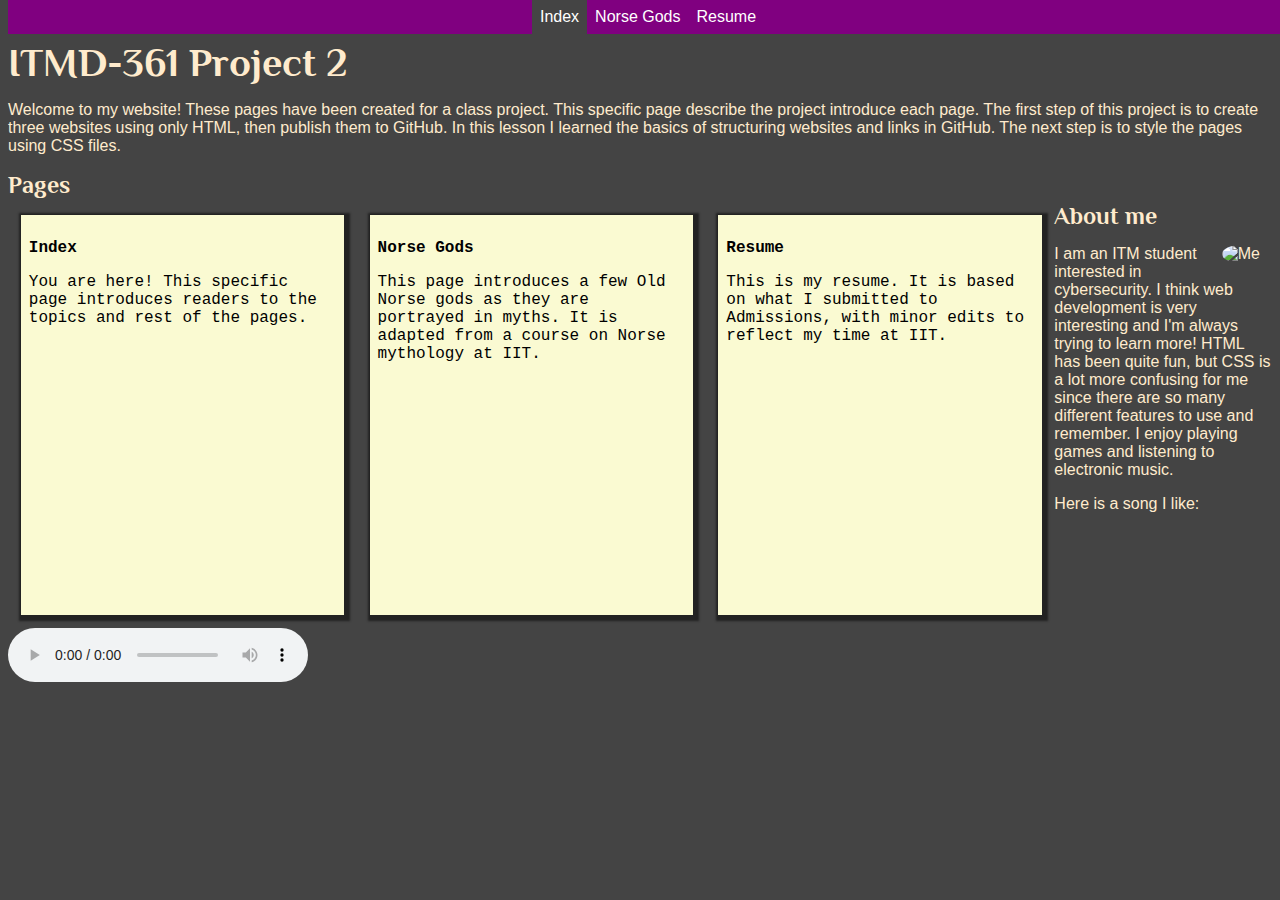
==== index.html @ 00c3f08a "update css" ====
<!DOCTYPE html>
<html lang="en">
<head>
  <meta charset="UTF-8">
  <title>Index</title>
  <link rel="stylesheet" href="css/style.css">
  <link rel="stylesheet" type="text/css" href="/project_2/css/normalize.css">
  <link rel="icon" href="docs/assets/letter_f.jpg">
</head>
<body>
  <header>
    <nav id="main-navbar">
      <ul id="navbar-container">
        <li id="here"><a href="#">Index</a></li>
        <li><a href="norse.html">Norse Gods</a></li>
        <li><a href="resume.html">Resume</a></li>
      </ul>
    </nav>
  </header>
  <h1>ITMD-361 Project 2</h1>
  <p>Welcome to my website! These pages have been created for a class project. This specific page describe the project introduce each page. The first step of this project is to create three websites using only HTML, then publish them to GitHub. In this lesson I learned the basics of structuring websites and links in GitHub. The next step is to style the pages using CSS files.</p>
  <section id="pages">
    <h2>Pages</h2>
    <div class="page">
      <p><strong>Index</strong></p>
      <p>You are here! This specific page introduces readers to the topics and rest of the pages.</p>
    </div>
    <a href="norse.html">
      <div class="page">
        <p><strong>Norse Gods</strong></p>
        <p>This page introduces a few Old Norse gods as they are portrayed in myths. It is adapted from a course on Norse mythology at IIT.</p>
      </div>
    </a>
    <a href="resume.html">
      <div class="page">
        <p><strong>Resume</strong></p>
        <p>This is my resume. It is based on what I submitted to Admissions, with minor edits to reflect my time at IIT.</p>
      </div>
    </a>
  </section>
  <section>
    <h2>About me</h2>
    <img src="docs/assets/me.jpg" alt="Me" id="meimg">
    <p>I am an ITM student interested in cybersecurity. I think web development is very interesting and I'm always trying to learn more! HTML has been quite fun, but CSS is a lot more confusing for me since there are so many different features to use and remember. I enjoy playing games and listening to electronic music.</p>
    <p>Here is a song I like:</p>
    <audio controls src="docs/assets/the_thing_she_saw_one_day.flac"></audio>
  </section>
</body>
</html>
---- css/style.css ----
/*
One valid, error-free CSS file with your original code; and one file containing the CSS reset code you used. Both linked from the head of all three HTML files
Apply at least five of the same style elements to each of your pages. Example removing the list-style from navigation on all three pages with a single CSS deceleration.
Apply at least five different style elements to each of your pages.
Centered horizontal-navigation. At the top of and identical on every page.
Use one imported font style and one browser native font style.
Six screen capture images of successful validation. One HTML and one CSS validation for each website page. Use the live link to validate. (-50% if it doesn't validate)
You must use relative units (em, rem, vm, %) in your CSS to make your pages fluid. You may use px units to put a maximum size or within content areas.
Create at least one fluid layout page using relative units (em, rem, vm, %) and one fixed width layout page.
A subjective grade will be applied to websites that are not cative and just apply the minimum required style.
*/
@import url('https://fonts.googleapis.com/css2?family=Philosopher:ital,wght@0,400;0,700;1,400;1,700&display=swap');
#main-navbar {
	background-color: purple;
  overflow: hidden;
  width: 100%;
  position: fixed;
  z-index: 1;
  top:0;
}
#navbar-container {
  list-style-type: none;
  margin: 0;
  padding: 0;
  position: relative;
  left: 50%;
  float: left;
}
#main-navbar ul li {
  display: block;
  position: relative;
  right: 50%;
  float: left;
}
#main-navbar ul li a {
  display: block;
  position: relative;
  float: left;
  color: #fff;
  text-decoration: none;
  padding: 8px;
  text-align: center;
}
#main-navbar ul a li:hover {
  font-weight: bold;
  background-color: #222;
}
#here {
  background-color: #444;
}
#pages {
  width: 100%;
  padding: 0;
}
#pages .page {
  float: left;
  padding: 8px;
  margin: 0.8em;
  display: block;
  width: 24vw;
  min-width: 12em;
  max-width: 20em;
  height: 30vw;
  min-height: 15em;
  max-height: 25em;
  box-shadow: 2px 2px 2px 4px #222;
  background-color: lightgoldenrodyellow;
  color:black;
  font-family: 'Courier New', Courier, monospace;
  transition: transform .3s;
}
#pages .page:hover {
  transform: scale(1.1);
  box-shadow: 4px 4px 4px 4px #222;
}
#meimg {
  float: right;
  position: relative;
  margin: 12px;
  padding: 0;
  border-radius: 50%;
  transition: transform .3s;
}
#meimg:hover {
  transform: rotate(4deg);
}
#readable-width {
  max-width: 800px;
  margin: auto;
  justify-content: center;
}
.tribe {
  position:relative;
	margin: auto;
  padding: 8px;
	border:4px solid;
  border-image: linear-gradient(to bottom, forestgreen, saddlebrown) 1;
	background-color: #333;
}
.norseimg {
  margin: auto;
  text-align: center;
  display: inline-block;
}
#resume {
  width: 800px;
  text-align: left;
  margin: auto;
  padding: 0;
}
#resume h2 {
  color: lightsalmon;
}
#contact {
  position:sticky;
	margin: 0;
  padding: 0;
  text-align: center;
	background-color: lightsalmon;
  color:black
}
.activity {
  font-weight: bold;
}
.date {
  position: absolute;
  display: block;
  right: 0;
}
body {
  font-family: Helvetica, Arial, sans-serif;
  background-color: #444;
  color: blanchedalmond;
  margin-top: 40px;
}
body a {
  color: inherit;
}
body a:hover {
  background-color: #999;
}
h1 {
	margin: 12px 0px 12px 0px;
	padding:0px;
	font:40px Philosopher;
	font-weight:900;
}
h2 {
	margin: 4px 0px 4px 0px;
	padding:0px;
	font:24px Philosopher;
	font-weight:700;
}
#return {
  background-color: purple;
  text-align: center;
}
#return a {
  color: #fff;
  text-decoration: none;
}
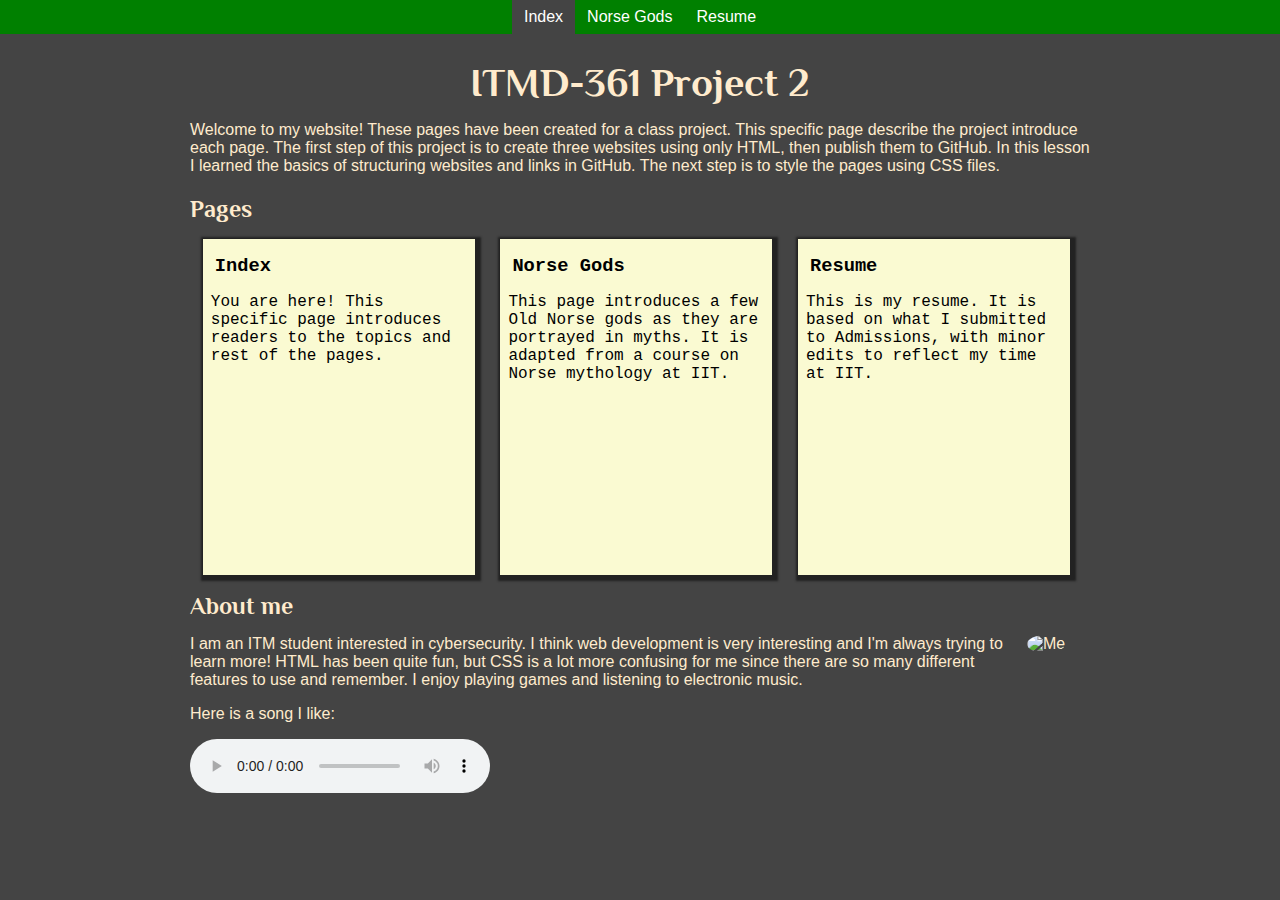
==== commit 1a57e6ff: "final local" ====
--- a/index.html
+++ b/index.html
@@ -21,19 +21,21 @@
   <p>Welcome to my website! These pages have been created for a class project. This specific page describe the project introduce each page. The first step of this project is to create three websites using only HTML, then publish them to GitHub. In this lesson I learned the basics of structuring websites and links in GitHub. The next step is to style the pages using CSS files.</p>
   <section id="pages">
     <h2>Pages</h2>
-    <div class="page">
-      <p><strong>Index</strong></p>
-      <p>You are here! This specific page introduces readers to the topics and rest of the pages.</p>
-    </div>
+    <a href="#">
+      <div class="page">
+        <h3>Index</h3>
+        <p>You are here! This specific page introduces readers to the topics and rest of the pages.</p>
+      </div>
+    </a>
     <a href="norse.html">
       <div class="page">
-        <p><strong>Norse Gods</strong></p>
+        <h3>Norse Gods</h3>
         <p>This page introduces a few Old Norse gods as they are portrayed in myths. It is adapted from a course on Norse mythology at IIT.</p>
       </div>
     </a>
     <a href="resume.html">
       <div class="page">
-        <p><strong>Resume</strong></p>
+        <h3>Resume</h3>
         <p>This is my resume. It is based on what I submitted to Admissions, with minor edits to reflect my time at IIT.</p>
       </div>
     </a>
--- a/css/style.css
+++ b/css/style.css
@@ -10,13 +10,15 @@
 A subjective grade will be applied to websites that are not cative and just apply the minimum required style.
 */
 @import url('https://fonts.googleapis.com/css2?family=Philosopher:ital,wght@0,400;0,700;1,400;1,700&display=swap');
+@import url('https://fonts.googleapis.com/css2?family=Phudu:wght@300;400;500;600;700;800;900&display=swap');
 #main-navbar {
-	background-color: purple;
+	background-color: green;
   overflow: hidden;
   width: 100%;
   position: fixed;
   z-index: 1;
-  top:0;
+  top: 0;
+  left: 0;
 }
 #navbar-container {
   list-style-type: none;
@@ -38,19 +40,19 @@
   float: left;
   color: #fff;
   text-decoration: none;
-  padding: 8px;
+  padding: 8px 12px;
   text-align: center;
 }
-#main-navbar ul a li:hover {
-  font-weight: bold;
-  background-color: #222;
+#main-navbar ul li a:hover {
+  text-decoration: underline;
+  background-color: #777;
 }
 #here {
   background-color: #444;
 }
 #pages {
   width: 100%;
-  padding: 0;
+  display: inline-block;
 }
 #pages .page {
   float: left;
@@ -59,10 +61,10 @@
   display: block;
   width: 24vw;
   min-width: 12em;
-  max-width: 20em;
+  max-width: 16em;
   height: 30vw;
   min-height: 15em;
-  max-height: 25em;
+  max-height: 20em;
   box-shadow: 2px 2px 2px 4px #222;
   background-color: lightgoldenrodyellow;
   color:black;
@@ -73,8 +75,17 @@
   transform: scale(1.1);
   box-shadow: 4px 4px 4px 4px #222;
 }
+#pages .page h3 {
+  margin: 8px 4px 0px 4px;
+	padding: 0;
+	font :12px;
+}
+#pages .page:hover h3 {
+  text-decoration: underline;
+}
 #meimg {
   float: right;
+  right: 1vw;
   position: relative;
   margin: 12px;
   padding: 0;
@@ -84,54 +95,90 @@
 #meimg:hover {
   transform: rotate(4deg);
 }
-#readable-width {
-  max-width: 800px;
-  margin: auto;
-  justify-content: center;
+.norseimg {
+  text-align: center; 
+  margin-left: auto; 
+  margin-right: auto;
+}
+.norseimg img{
+  display: inline-block;
 }
 .tribe {
-  position:relative;
-	margin: auto;
-  padding: 8px;
-	border:4px solid;
-  border-image: linear-gradient(to bottom, forestgreen, saddlebrown) 1;
-	background-color: #333;
-}
-.norseimg {
-  margin: auto;
-  text-align: center;
-  display: inline-block;
+  display: inline-block;
+  margin: 20px 0;
+	width: 100%;
+  padding: 8px 0;
+	border: 2px solid green;
+  border-radius: 25px;
+  background-color: #222;
+  opacity: 0.8;
+}
+.tribe h2, .tribe p {
+  padding: 0 16px;
+  margin-bottom: 4px;
+}
+.tribe ul {
+  margin-top: 0;
+  margin-bottom: 0;
 }
 #resume {
-  width: 800px;
+  width: 8in;
   text-align: left;
-  margin: auto;
-  padding: 0;
-}
-#resume h2 {
-  color: lightsalmon;
+  margin-left: auto;
+  margin-right: auto;
+  padding: 0;
+}
+#resume h1 {
+  font: 40px Phudu;
 }
 #contact {
-  position:sticky;
+  display: inline-block;
+  width: 100%;
 	margin: 0;
   padding: 0;
   text-align: center;
 	background-color: lightsalmon;
   color:black
 }
+.pro {
+  display: inline-block;
+	width: 100%;
+  margin: 0;
+  padding: 8px 0;
+	border: 2px lightsalmon;
+  border-style: solid none;
+  background-color: #222;
+}
+.pro h2 {
+  padding: 0 30px;
+  font: 28px Phudu;
+  color: lightsalmon;
+}
+.pro h3, .pro p {
+  padding: 8px 30px;
+  margin-top: 0;
+  margin-bottom: 0;
+}
+.pro ul {
+  margin-top: 0;
+  margin-bottom: 8px;
+  padding-left: 60px;
+}
 .activity {
   font-weight: bold;
 }
-.date {
-  position: absolute;
-  display: block;
-  right: 0;
+.name {
+  justify-content: space-between;
+  display: flex;
+  font-size: 16px;
 }
 body {
   font-family: Helvetica, Arial, sans-serif;
   background-color: #444;
   color: blanchedalmond;
-  margin-top: 40px;
+  max-width: 900px;
+  margin: 40px auto auto auto;
+  padding: 8px;
 }
 body a {
   color: inherit;
@@ -139,23 +186,19 @@
 body a:hover {
   background-color: #999;
 }
+#norse {
+  background:#444 url(../docs/assets/yggdrasil.png) no-repeat fixed bottom right;
+}
 h1 {
-	margin: 12px 0px 12px 0px;
-	padding:0px;
-	font:40px Philosopher;
-	font-weight:900;
+  text-align: center;
+	margin: 12px 0;
+	padding: 0px;
+	font: 40px Philosopher;
+	font-weight: 900;
 }
 h2 {
-	margin: 4px 0px 4px 0px;
-	padding:0px;
-	font:24px Philosopher;
-	font-weight:700;
-}
-#return {
-  background-color: purple;
-  text-align: center;
-}
-#return a {
-  color: #fff;
-  text-decoration: none;
+	margin: 4px 0;
+	padding: 0px;
+	font: 24px Philosopher;
+	font-weight: 700;
 }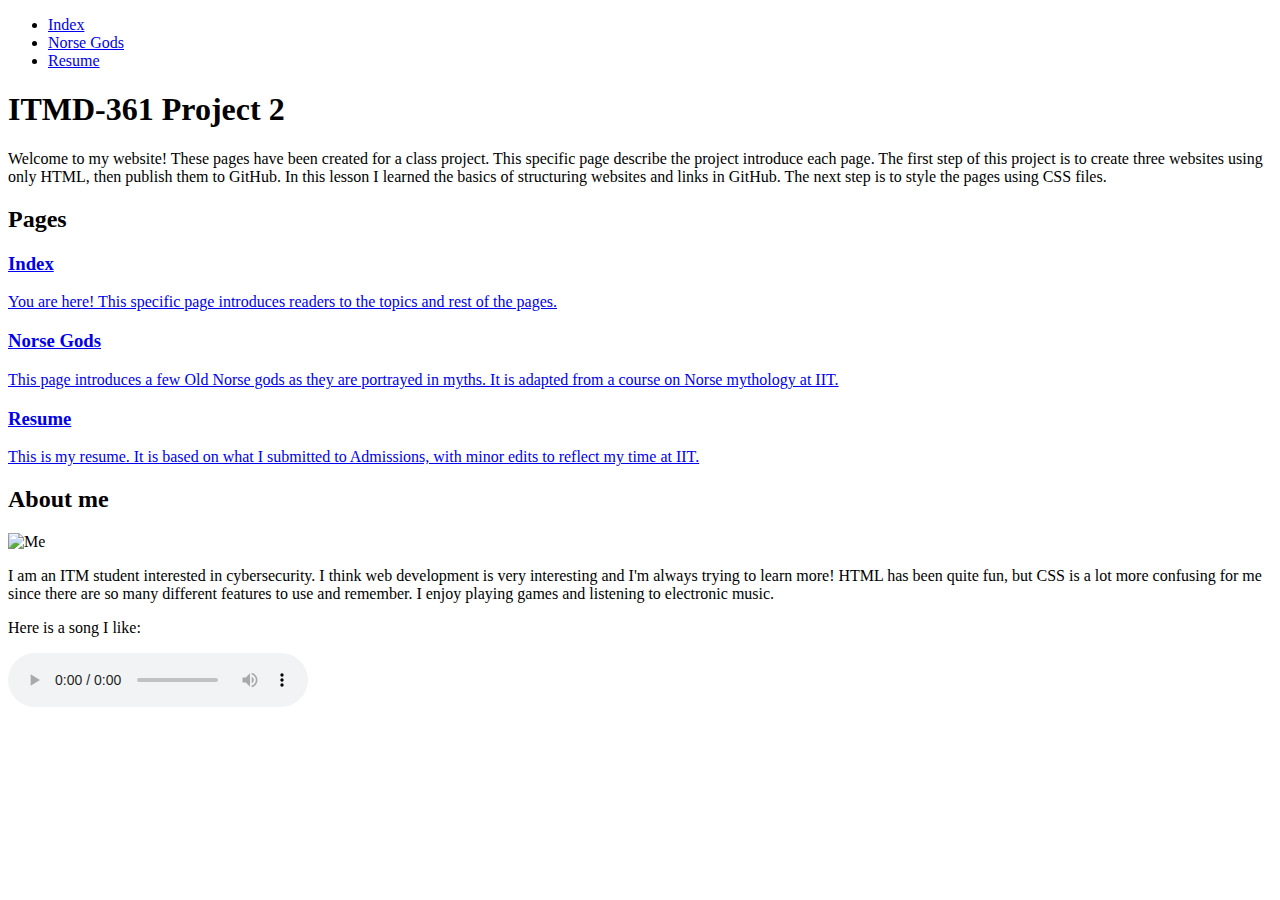
==== commit 16f9533b: "fixing(?) links" ====
--- a/index.html
+++ b/index.html
@@ -3,17 +3,17 @@
 <head>
   <meta charset="UTF-8">
   <title>Index</title>
-  <link rel="stylesheet" href="css/style.css">
+  <link rel="stylesheet" href="/project_2/css/style.css">
   <link rel="stylesheet" type="text/css" href="/project_2/css/normalize.css">
-  <link rel="icon" href="docs/assets/letter_f.jpg">
+  <link rel="icon" href="/project_2/docs/assets/letter_f.jpg">
 </head>
 <body>
   <header>
     <nav id="main-navbar">
       <ul id="navbar-container">
         <li id="here"><a href="#">Index</a></li>
-        <li><a href="norse.html">Norse Gods</a></li>
-        <li><a href="resume.html">Resume</a></li>
+        <li><a href="/project_2/norse.html">Norse Gods</a></li>
+        <li><a href="/project_2/resume.html">Resume</a></li>
       </ul>
     </nav>
   </header>
@@ -27,13 +27,13 @@
         <p>You are here! This specific page introduces readers to the topics and rest of the pages.</p>
       </div>
     </a>
-    <a href="norse.html">
+    <a href="/project_2/norse.html">
       <div class="page">
         <h3>Norse Gods</h3>
         <p>This page introduces a few Old Norse gods as they are portrayed in myths. It is adapted from a course on Norse mythology at IIT.</p>
       </div>
     </a>
-    <a href="resume.html">
+    <a href="/project_2/resume.html">
       <div class="page">
         <h3>Resume</h3>
         <p>This is my resume. It is based on what I submitted to Admissions, with minor edits to reflect my time at IIT.</p>
@@ -42,10 +42,10 @@
   </section>
   <section>
     <h2>About me</h2>
-    <img src="docs/assets/me.jpg" alt="Me" id="meimg">
+    <img src="/project_2/docs/assets/me.jpg" alt="Me" id="meimg">
     <p>I am an ITM student interested in cybersecurity. I think web development is very interesting and I'm always trying to learn more! HTML has been quite fun, but CSS is a lot more confusing for me since there are so many different features to use and remember. I enjoy playing games and listening to electronic music.</p>
     <p>Here is a song I like:</p>
-    <audio controls src="docs/assets/the_thing_she_saw_one_day.flac"></audio>
+    <audio controls src="/project_2/docs/assets/the_thing_she_saw_one_day.flac"></audio>
   </section>
 </body>
 </html>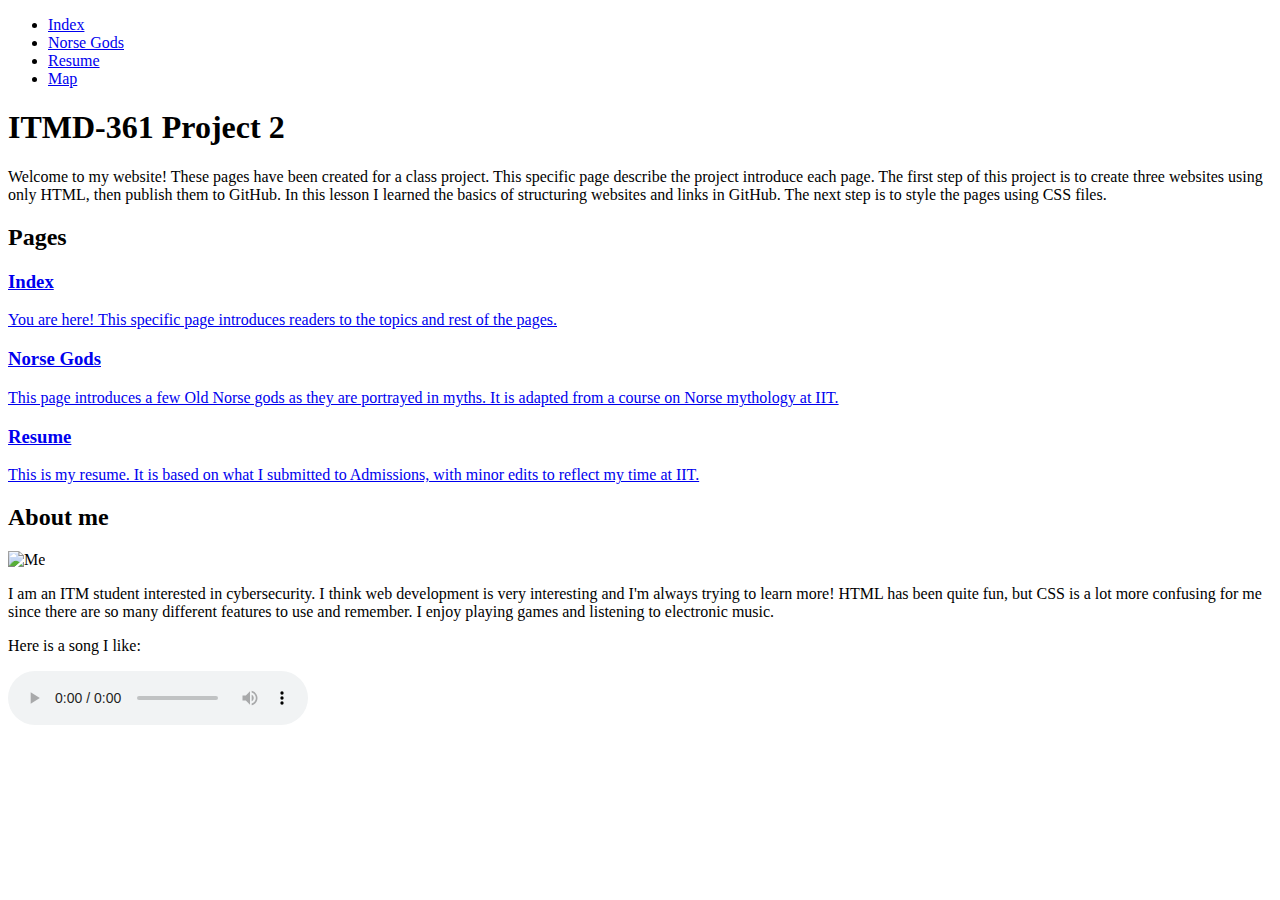
==== commit 66bbccc9: "Adding script" ====
--- a/index.html
+++ b/index.html
@@ -3,49 +3,53 @@
 <head>
   <meta charset="UTF-8">
   <title>Index</title>
-  <link rel="stylesheet" href="/project_2/css/style.css">
-  <link rel="stylesheet" type="text/css" href="/project_2/css/normalize.css">
-  <link rel="icon" href="/project_2/docs/assets/letter_f.jpg">
+  <link rel="stylesheet" href="/project_3/css/style.css">
+  <link rel="stylesheet" type="text/css" href="/project_3/css/normalize.css">
+  <link rel="icon" href="/project_3/docs/assets/letter_f.png">
+  <script src="/project_3/js/script.js"></script>
 </head>
 <body>
-  <header>
-    <nav id="main-navbar">
-      <ul id="navbar-container">
-        <li id="here"><a href="#">Index</a></li>
-        <li><a href="/project_2/norse.html">Norse Gods</a></li>
-        <li><a href="/project_2/resume.html">Resume</a></li>
-      </ul>
-    </nav>
-  </header>
-  <h1>ITMD-361 Project 2</h1>
-  <p>Welcome to my website! These pages have been created for a class project. This specific page describe the project introduce each page. The first step of this project is to create three websites using only HTML, then publish them to GitHub. In this lesson I learned the basics of structuring websites and links in GitHub. The next step is to style the pages using CSS files.</p>
-  <section id="pages">
-    <h2>Pages</h2>
-    <a href="#">
-      <div class="page">
-        <h3>Index</h3>
-        <p>You are here! This specific page introduces readers to the topics and rest of the pages.</p>
-      </div>
-    </a>
-    <a href="/project_2/norse.html">
-      <div class="page">
-        <h3>Norse Gods</h3>
-        <p>This page introduces a few Old Norse gods as they are portrayed in myths. It is adapted from a course on Norse mythology at IIT.</p>
-      </div>
-    </a>
-    <a href="/project_2/resume.html">
-      <div class="page">
-        <h3>Resume</h3>
-        <p>This is my resume. It is based on what I submitted to Admissions, with minor edits to reflect my time at IIT.</p>
-      </div>
-    </a>
-  </section>
-  <section>
-    <h2>About me</h2>
-    <img src="/project_2/docs/assets/me.jpg" alt="Me" id="meimg">
-    <p>I am an ITM student interested in cybersecurity. I think web development is very interesting and I'm always trying to learn more! HTML has been quite fun, but CSS is a lot more confusing for me since there are so many different features to use and remember. I enjoy playing games and listening to electronic music.</p>
-    <p>Here is a song I like:</p>
-    <audio controls src="/project_2/docs/assets/the_thing_she_saw_one_day.flac"></audio>
-  </section>
+  <div class="page-margins">
+    <header>
+      <nav id="main-navbar">
+        <ul id="navbar-container">
+          <li id="onpage"><a href="#">Index</a></li>
+          <li><a href="/project_3/norse.html">Norse Gods</a></li>
+          <li><a href="/project_3/resume.html">Resume</a></li>
+          <li><a href="/project_3/map.html">Map</a></li>
+        </ul>
+      </nav>
+    </header>
+    <h1>ITMD-361 Project 2</h1>
+    <p>Welcome to my website! These pages have been created for a class project. This specific page describe the project introduce each page. The first step of this project is to create three websites using only HTML, then publish them to GitHub. In this lesson I learned the basics of structuring websites and links in GitHub. The next step is to style the pages using CSS files.</p>
+    <section id="pages">
+      <h2>Pages</h2>
+      <a href="#">
+        <div class="page">
+          <h3>Index</h3>
+          <p>You are here! This specific page introduces readers to the topics and rest of the pages.</p>
+        </div>
+      </a>
+      <a href="/project_3/norse.html">
+        <div class="page">
+          <h3>Norse Gods</h3>
+          <p>This page introduces a few Old Norse gods as they are portrayed in myths. It is adapted from a course on Norse mythology at IIT.</p>
+        </div>
+      </a>
+      <a href="/project_3/resume.html">
+        <div class="page">
+          <h3>Resume</h3>
+          <p>This is my resume. It is based on what I submitted to Admissions, with minor edits to reflect my time at IIT.</p>
+        </div>
+      </a>
+    </section>
+    <section>
+      <h2>About me</h2>
+      <img src="/project_3/docs/assets/me.jpg" alt="Me" id="meimg">
+      <p>I am an ITM student interested in cybersecurity. I think web development is very interesting and I'm always trying to learn more! HTML has been quite fun, but CSS is a lot more confusing for me since there are so many different features to use and remember. I enjoy playing games and listening to electronic music.</p>
+      <p>Here is a song I like:</p>
+      <audio controls src="/project_3/docs/assets/the_thing_she_saw_one_day.flac"></audio>
+    </section>
+  </div>
 </body>
 </html>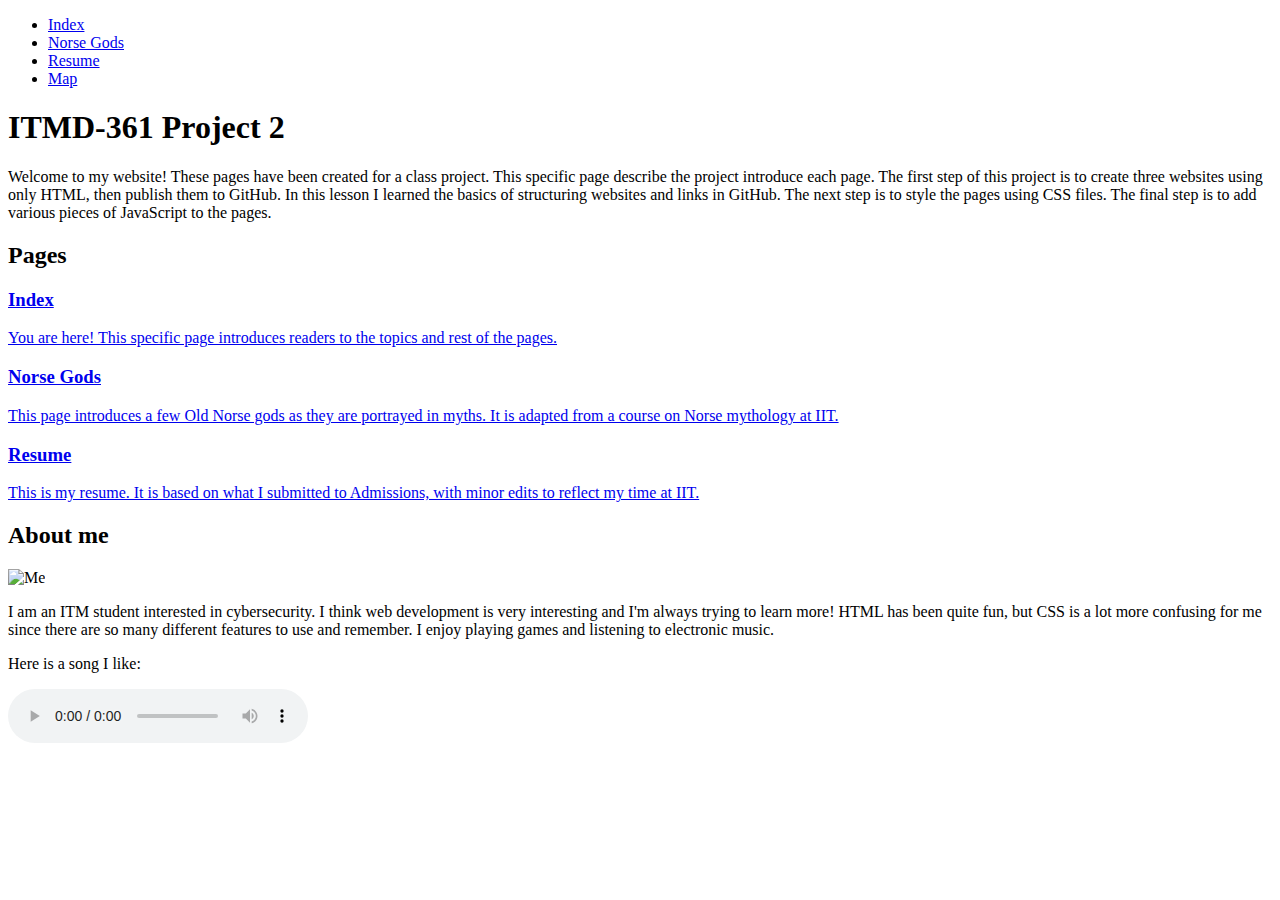
==== commit 311fecc0: "Finish map" ====
--- a/index.html
+++ b/index.html
@@ -21,7 +21,7 @@
       </nav>
     </header>
     <h1>ITMD-361 Project 2</h1>
-    <p>Welcome to my website! These pages have been created for a class project. This specific page describe the project introduce each page. The first step of this project is to create three websites using only HTML, then publish them to GitHub. In this lesson I learned the basics of structuring websites and links in GitHub. The next step is to style the pages using CSS files.</p>
+    <p>Welcome to my website! These pages have been created for a class project. This specific page describe the project introduce each page. The first step of this project is to create three websites using only HTML, then publish them to GitHub. In this lesson I learned the basics of structuring websites and links in GitHub. The next step is to style the pages using CSS files. The final step is to add various pieces of JavaScript to the pages.</p>
     <section id="pages">
       <h2>Pages</h2>
       <a href="#">
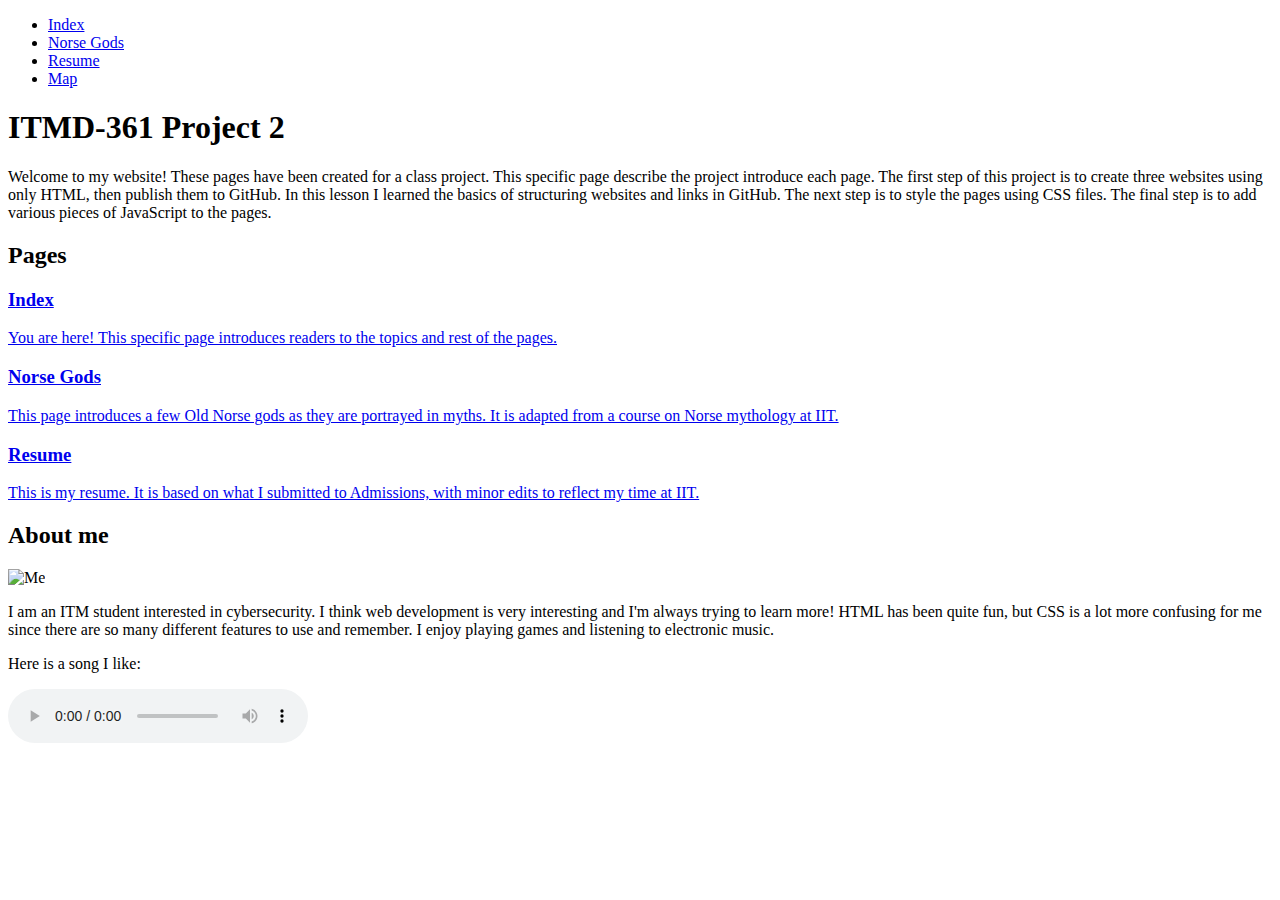
==== commit 6a56df9e: "working slider" ====
--- a/index.html
+++ b/index.html
@@ -6,7 +6,7 @@
   <link rel="stylesheet" href="/project_3/css/style.css">
   <link rel="stylesheet" type="text/css" href="/project_3/css/normalize.css">
   <link rel="icon" href="/project_3/docs/assets/letter_f.png">
-  <script src="/project_3/js/script.js"></script>
+  <script async src="/project_3/js/script.js"></script>
 </head>
 <body>
   <div class="page-margins">
